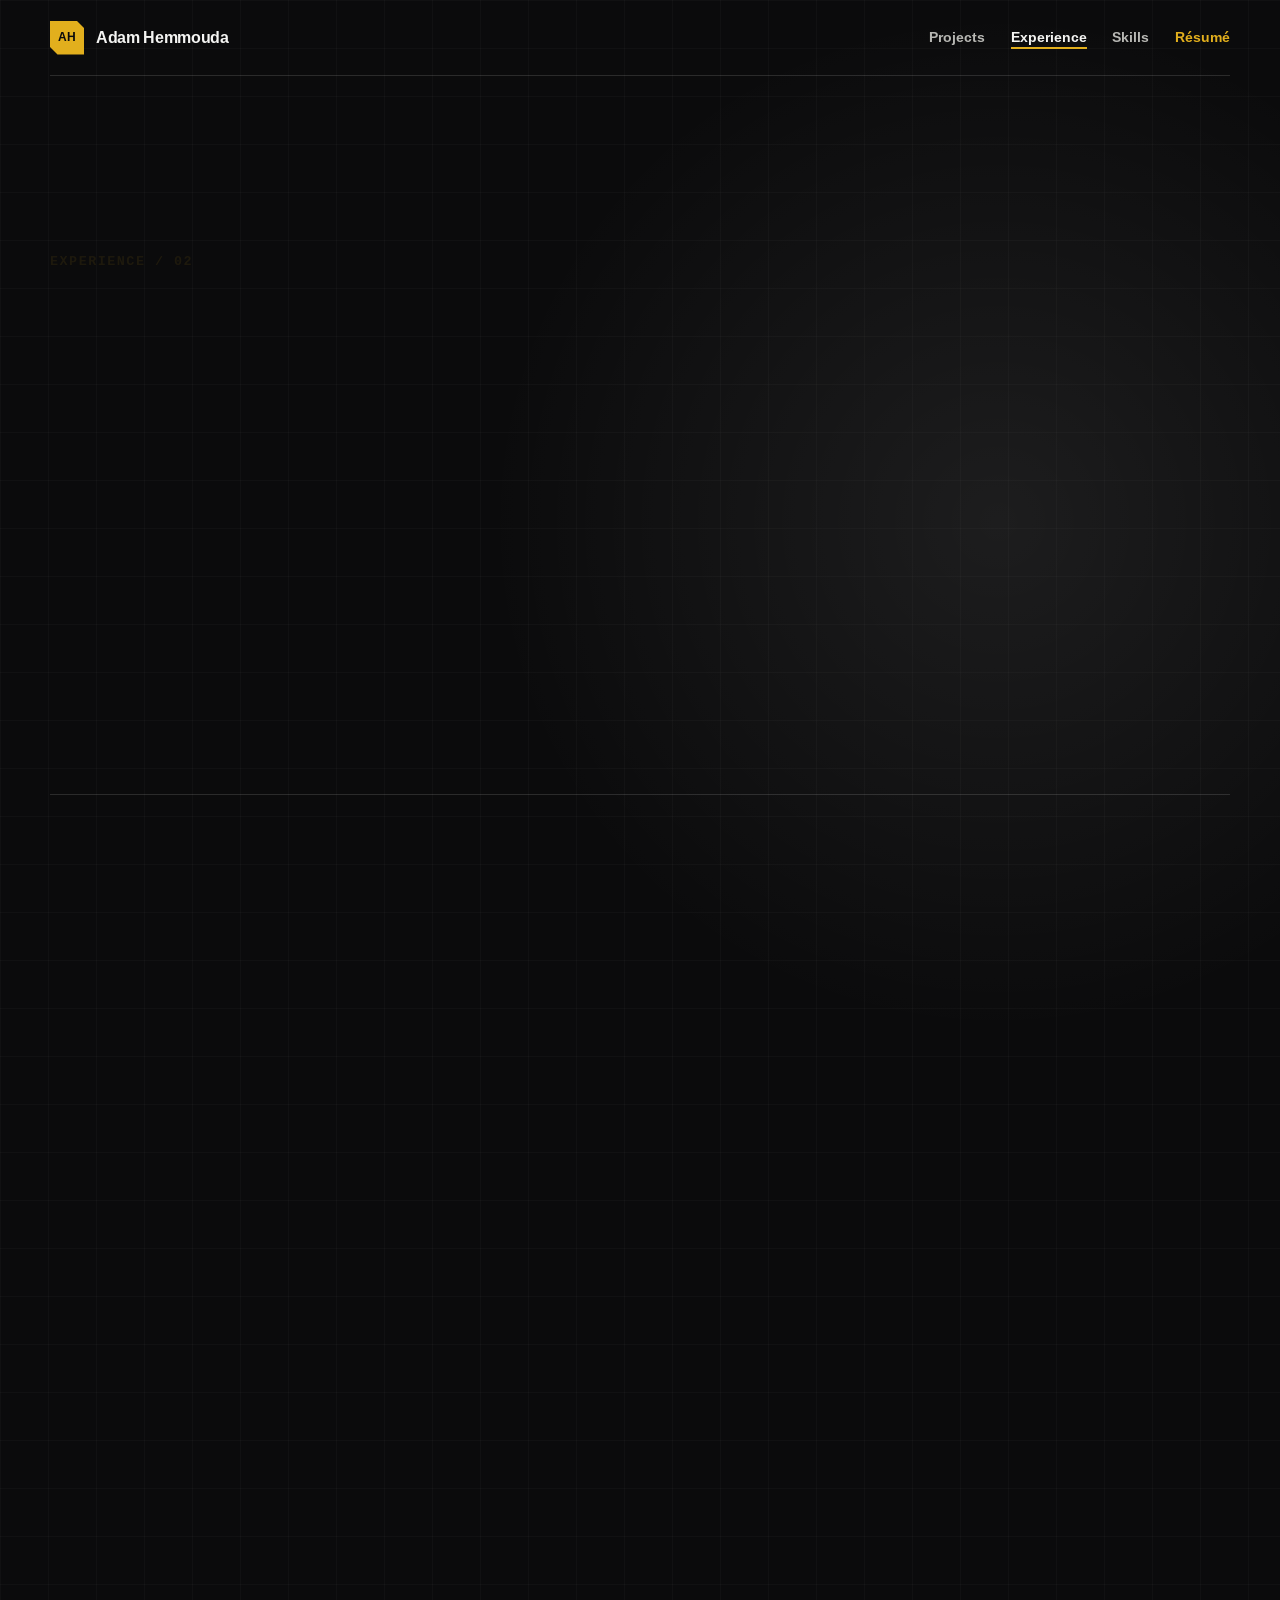
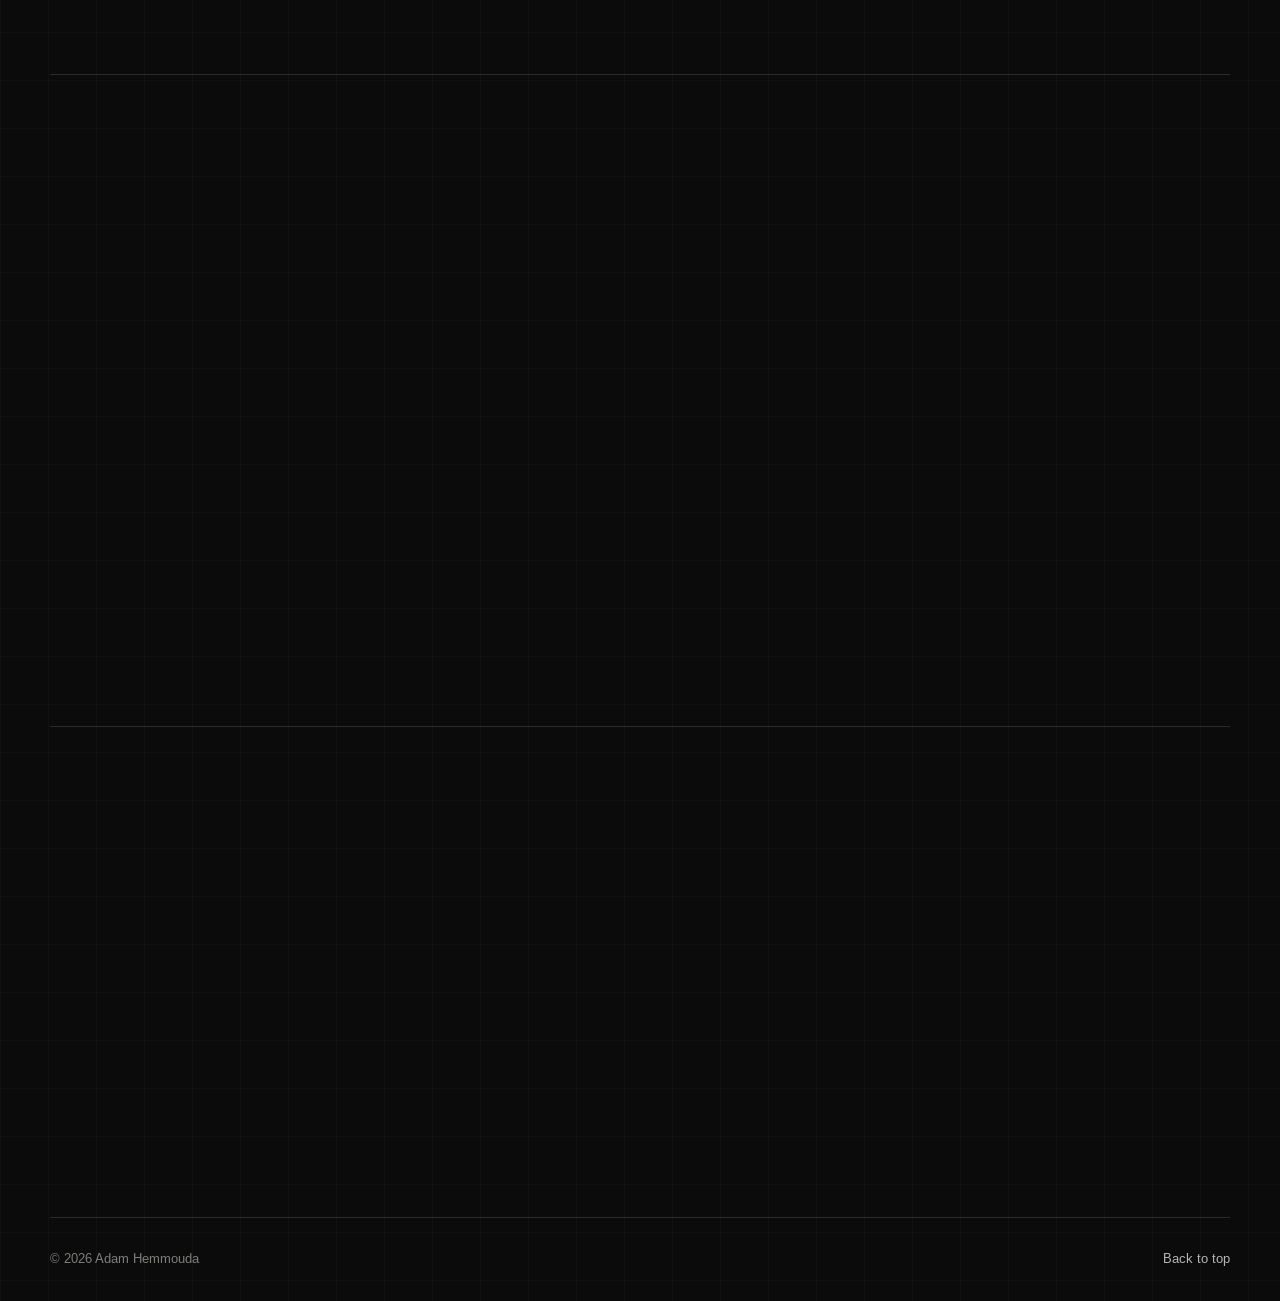
==== experience/index.html @ d77b649f "Build engineering portfolio site" ====
<!doctype html>
<html lang="en">
  <head>
    <meta charset="utf-8" />
    <meta name="viewport" content="width=device-width, initial-scale=1" />
    <meta name="theme-color" content="#19191b" />
    <meta name="description" content="Engineering and leadership experience from Adam Hemmouda across the U.S. Army and electronics manufacturing." />
    <meta name="referrer" content="strict-origin-when-cross-origin" />
    <meta name="color-scheme" content="dark" />
    <meta http-equiv="Content-Security-Policy" content="default-src 'self'; base-uri 'self'; object-src 'none'; script-src 'self'; style-src 'self'; img-src 'self' data:; font-src 'self'; connect-src 'self'; form-action 'self'; upgrade-insecure-requests" />
    <link rel="canonical" href="https://adamhemmouda.com/experience/" />
    <link rel="icon" type="image/svg+xml" href="/favicon.svg" />
    <link rel="manifest" href="/manifest.webmanifest" />
    <title>Experience | Adam Hemmouda</title>
    <link rel="stylesheet" href="/styles.css" />
  </head>
  <body>
    <a class="skip-link" href="#main">Skip to content</a>
    <header class="site-header">
      <a class="wordmark" href="/" aria-label="Adam Hemmouda home"><span class="wordmark-mark" aria-hidden="true">AH</span><span>Adam Hemmouda</span></a>
      <button class="menu-toggle" type="button" aria-expanded="false" aria-controls="primary-nav"><span>Menu</span><span class="menu-lines" aria-hidden="true"></span></button>
      <nav id="primary-nav" aria-label="Primary navigation">
        <a href="/projects/">Projects</a>
        <a class="active" href="/experience/" aria-current="page">Experience</a>
        <a href="/skills/">Skills</a>
        <a class="nav-resume" href="/output/pdf/Adam_Hemmouda_Resume_Public.pdf" download>Résumé</a>
      </nav>
    </header>

    <main id="main">
      <section class="page-hero" id="top">
        <p class="eyebrow">Experience / 02</p>
        <h1>Engineering discipline. Operational leadership.</h1>
        <p class="hero-summary">Experience spanning military leadership, electronics manufacturing, software-enabled process improvement, and technical communication.</p>
      </section>

      <section class="section-shell">
        <div class="timeline">
          <article class="timeline-item">
            <div class="timeline-meta"><span>2026—Present</span><span>Leadership</span></div>
            <div><h2 class="timeline-title">Second Lieutenant, Signal Corps Officer</h2><p class="organization">United States Army · Infantry Branch Detail</p><p>Commissioned through RIT Army ROTC. As cadet Task Force OIC, led a 170+ person training operation coordinated across four ROTC programs.</p></div>
          </article>
          <article class="timeline-item">
            <div class="timeline-meta"><span>2025—2026</span><span>Engineering</span></div>
            <div><h2 class="timeline-title">Junior Manufacturing Engineer</h2><p class="organization">Simcona Electronics Corp.</p><p>Built a TCP/IP and SQL approval application, prepared production documentation with a four-person engineering team, and authored a 127-page illustrated configuration and troubleshooting manual.</p></div>
          </article>
          <article class="timeline-item">
            <div class="timeline-meta"><span>2024—2025</span><span>Manufacturing</span></div>
            <div><h2 class="timeline-title">Control Panel Manufacturing &amp; Inspection Co-op</h2><p class="organization">Simcona Electronics Corp.</p><p>Prototyped an adjustable workstation, developed a QR-enabled Python labeling tool, and established a batch workflow that produced 50 units against a 20-unit weekly quota on one configuration.</p></div>
          </article>
        </div>
      </section>

      <section class="section-shell leadership-section" aria-labelledby="leadership-title">
        <div><p class="section-index">OPERATING PRINCIPLES / 03</p><h2 id="leadership-title">Lead with intent. Verify with evidence.</h2></div>
        <ol class="principles">
          <li><span>01</span><div><strong>Make the system visible.</strong><p>Use diagrams, reviews, and documentation so every contributor understands interfaces, constraints, and decisions.</p></div></li>
          <li><span>02</span><div><strong>Build for the operator.</strong><p>Treat usability, traceability, maintainability, and training as engineering requirements.</p></div></li>
          <li><span>03</span><div><strong>Close the loop.</strong><p>Connect test results and production feedback to the next design decision, then document the learning.</p></div></li>
        </ol>
      </section>

      <section class="contact-section"><div><p class="section-index">NEXT / 04</p><h2>Explore the technical foundation.</h2></div><div class="contact-actions"><a class="button button-primary" href="/skills/">View skills</a><a class="button button-secondary" href="/projects/">View projects</a></div></section>
    </main>

    <footer class="site-footer"><p>© <span id="year">2026</span> Adam Hemmouda</p><button id="install-app" type="button" hidden>Install portfolio</button><p id="install-note" class="install-note" role="status" aria-live="polite"></p><a href="#top">Back to top</a></footer>
    <script src="/app.js" defer></script>
  </body>
</html>
---- styles.css ----
@font-face {
  font-family: "Liberation Sans";
  src: url("assets/fonts/LiberationSans-Regular.ttf") format("truetype");
  font-style: normal;
  font-weight: 400;
  font-display: swap;
}

@font-face {
  font-family: "Liberation Sans";
  src: url("assets/fonts/LiberationSans-Italic.ttf") format("truetype");
  font-style: italic;
  font-weight: 400;
  font-display: swap;
}

@font-face {
  font-family: "Liberation Sans";
  src: url("assets/fonts/LiberationSans-Bold.ttf") format("truetype");
  font-style: normal;
  font-weight: 700;
  font-display: swap;
}

@font-face {
  font-family: "Liberation Sans";
  src: url("assets/fonts/LiberationSans-BoldItalic.ttf") format("truetype");
  font-style: italic;
  font-weight: 700;
  font-display: swap;
}

:root {
  --ink: #f4f4f2;
  --muted: #b7b7b3;
  --dim: #7e7e7a;
  --navy-950: #0b0b0c;
  --navy-900: #111113;
  --navy-850: #19191b;
  --navy-800: #242427;
  --line: rgba(255, 255, 255, 0.13);
  --line-strong: rgba(255, 255, 255, 0.28);
  --amber: #e2af1d;
  --amber-bright: #f0c33d;
  --silver: #d5d5d0;
  --max-width: 1180px;
}

* { box-sizing: border-box; }

html {
  scroll-behavior: smooth;
  background: var(--navy-950);
}

body {
  margin: 0;
  color: var(--ink);
  background:
    linear-gradient(rgba(255,255,255,.025) 1px, transparent 1px),
    linear-gradient(90deg, rgba(255,255,255,.025) 1px, transparent 1px),
    radial-gradient(circle at 78% 18%, rgba(255, 255, 255, .075), transparent 32rem),
    var(--navy-950);
  background-size: 48px 48px, 48px 48px, auto, auto;
  font-family: "Liberation Sans", Arial, sans-serif;
  font-size: 1rem;
  line-height: 1.6;
  min-height: 100vh;
}

a { color: inherit; }

.skip-link {
  position: fixed;
  left: 1rem;
  top: 1rem;
  padding: .7rem 1rem;
  color: var(--navy-950);
  background: var(--amber);
  transform: translateY(-180%);
  transition: transform .2s ease;
  z-index: 100;
}

.skip-link:focus { transform: translateY(0); }

.site-header {
  width: min(calc(100% - 3rem), var(--max-width));
  min-height: 76px;
  margin: 0 auto;
  display: flex;
  align-items: center;
  justify-content: space-between;
  gap: 2rem;
  border-bottom: 1px solid var(--line);
}

.wordmark {
  display: inline-flex;
  align-items: center;
  gap: .75rem;
  text-decoration: none;
  font-weight: 700;
  letter-spacing: -.02em;
}

.wordmark-mark {
  display: grid;
  place-items: center;
  width: 34px;
  height: 34px;
  color: var(--navy-950);
  background: var(--amber);
  clip-path: polygon(0 0, 78% 0, 100% 22%, 100% 100%, 22% 100%, 0 78%);
  font-size: .78rem;
  letter-spacing: -.04em;
}

nav { display: flex; align-items: center; gap: 1.6rem; }
nav a {
  color: var(--muted);
  text-decoration: none;
  font-size: .9rem;
  font-weight: 650;
}
nav a:hover, nav a:focus-visible { color: var(--ink); }
nav a.active {
  color: var(--ink);
  box-shadow: inset 0 -2px 0 var(--amber);
}
.nav-resume { color: var(--amber); }

.menu-toggle {
  display: none;
  color: var(--ink);
  background: transparent;
  border: 0;
  font: 700 .82rem/1 "SFMono-Regular", Consolas, monospace;
  text-transform: uppercase;
  letter-spacing: .08em;
}

.hero {
  width: min(calc(100% - 3rem), var(--max-width));
  min-height: 650px;
  margin: 0 auto;
  padding: clamp(4.5rem, 9vw, 8rem) 0 5rem;
  display: grid;
  grid-template-columns: minmax(0, 1.35fr) minmax(290px, .65fr);
  align-items: center;
  gap: clamp(3rem, 8vw, 7rem);
}

.page-hero {
  width: min(calc(100% - 3rem), var(--max-width));
  min-height: 500px;
  margin: 0 auto;
  padding: clamp(5rem, 12vw, 9rem) 0 5rem;
  display: flex;
  flex-direction: column;
  justify-content: center;
  border-bottom: 1px solid var(--line);
}

.page-hero h1 { max-width: 12ch; }
.page-hero .hero-summary { max-width: 66ch; }

.eyebrow, .section-index {
  margin: 0 0 1rem;
  color: var(--amber);
  font-family: "SFMono-Regular", Consolas, "Liberation Mono", monospace;
  font-size: .84rem;
  font-weight: 700;
  letter-spacing: .11em;
  text-transform: uppercase;
}

h1, h2 { margin: 0; line-height: 1.02; letter-spacing: -.055em; }
h1 { max-width: 13ch; font-size: clamp(3.1rem, 7vw, 6.7rem); }
h2 { max-width: 13ch; font-size: clamp(2.2rem, 5vw, 4.5rem); }

.hero-summary {
  max-width: 64ch;
  margin: 1.8rem 0 0;
  color: var(--muted);
  font-size: clamp(1.05rem, 1.8vw, 1.22rem);
}

.hero-actions { display: flex; flex-wrap: wrap; gap: .8rem; margin-top: 2rem; }
.button {
  display: inline-flex;
  align-items: center;
  justify-content: center;
  min-height: 48px;
  padding: .7rem 1.1rem;
  border: 1px solid var(--line-strong);
  text-decoration: none;
  font-size: .92rem;
  font-weight: 750;
}
.button-primary { color: var(--navy-950); background: var(--amber); border-color: var(--amber); }
.button-primary:hover { background: var(--amber-bright); }
.button-secondary:hover { border-color: var(--amber); color: var(--amber); }

.mission-board {
  position: relative;
  overflow: hidden;
  padding: 1.4rem;
  background: linear-gradient(145deg, rgba(37,37,40,.97), rgba(17,17,19,.98));
  border: 1px solid var(--line-strong);
  box-shadow: 16px 16px 0 rgba(0,0,0,.22);
}

.mission-board::before {
  content: "";
  position: absolute;
  inset: 0;
  background: linear-gradient(135deg, transparent 48%, rgba(245,194,66,.09) 48.2%, transparent 48.6%);
  pointer-events: none;
}

.board-header {
  display: flex;
  justify-content: space-between;
  padding-bottom: 1rem;
  border-bottom: 1px solid var(--line);
  color: var(--dim);
  font: 700 .76rem/1.2 "SFMono-Regular", Consolas, monospace;
  letter-spacing: .12em;
}
.status { color: var(--amber); }
.mission-board dl { margin: 1.3rem 0 1.8rem; }
.mission-board dl div { padding: .95rem 0; border-bottom: 1px solid var(--line); }
.mission-board dt { color: var(--dim); font: 700 .72rem/1.2 "SFMono-Regular", Consolas, monospace; text-transform: uppercase; letter-spacing: .1em; }
.mission-board dd { margin: .4rem 0 0; color: var(--ink); font-weight: 680; }

.signal-grid { display: grid; grid-template-columns: repeat(4, 1fr); gap: .55rem; }
.signal-grid span { height: 7px; background: #d8d8d4; opacity: .75; }
.signal-grid span:nth-child(2) { opacity: .32; }
.signal-grid span:nth-child(3) { background: var(--amber); }

.proof-strip {
  display: grid;
  grid-template-columns: repeat(3, 1fr);
  width: min(calc(100% - 3rem), var(--max-width));
  margin: 0 auto;
  border-top: 1px solid var(--line);
  border-bottom: 1px solid var(--line);
}
.proof-strip div { display: flex; align-items: baseline; gap: .9rem; padding: 1.3rem 1.5rem; border-right: 1px solid var(--line); }
.proof-strip div:last-child { border-right: 0; }
.proof-strip strong { color: var(--amber); font: 760 1.7rem/1 "SFMono-Regular", Consolas, monospace; }
.proof-strip span { color: var(--muted); font-size: .86rem; line-height: 1.35; }

.section-shell {
  width: min(calc(100% - 3rem), var(--max-width));
  margin: 0 auto;
  padding: clamp(5.5rem, 10vw, 8.5rem) 0;
  border-bottom: 1px solid var(--line);
}

.section-heading {
  display: grid;
  grid-template-columns: 1.2fr .8fr;
  align-items: end;
  gap: 3rem;
  margin-bottom: 3.5rem;
}
.section-heading > p { max-width: 52ch; margin: 0; color: var(--muted); }
.compact-heading { grid-template-columns: 1fr; }

h3 { margin: 0; font-size: clamp(1.25rem, 2.1vw, 1.65rem); line-height: 1.2; letter-spacing: -.025em; }

.project-title,
.timeline-title,
.capability-title {
  max-width: none;
  font-size: clamp(1.25rem, 2.1vw, 1.65rem);
  line-height: 1.2;
  letter-spacing: -.025em;
}

.portal-grid {
  display: grid;
  grid-template-columns: repeat(3, 1fr);
  border-top: 1px solid var(--line-strong);
  border-left: 1px solid var(--line-strong);
}

.portal-card {
  min-height: 330px;
  padding: 2rem;
  display: flex;
  flex-direction: column;
  color: var(--ink);
  background: rgba(20,20,22,.78);
  border-right: 1px solid var(--line-strong);
  border-bottom: 1px solid var(--line-strong);
  text-decoration: none;
  transition: background-color .25s ease, box-shadow .25s ease, transform .25s ease;
}

.portal-card:hover,
.portal-card:focus-visible {
  background: var(--navy-800);
  box-shadow: inset 0 4px 0 var(--amber);
  transform: translateY(-4px);
}

.portal-number {
  margin-bottom: auto;
  color: var(--amber);
  font: 700 .8rem/1 "SFMono-Regular", Consolas, monospace;
}

.portal-card p { color: var(--muted); }
.portal-card strong { margin-top: 2rem; color: var(--silver); font-size: .9rem; }

.project-card {
  display: grid;
  grid-template-columns: 1fr .82fr;
  gap: clamp(2rem, 6vw, 5rem);
  padding: clamp(1.5rem, 4vw, 3rem);
  background: rgba(25, 25, 27, .9);
  border: 1px solid var(--line-strong);
}
.project-kicker { margin: 0 0 .7rem; color: #d5d5d0; font: 700 .76rem/1.4 "SFMono-Regular", Consolas, monospace; text-transform: uppercase; letter-spacing: .09em; }
.project-copy > p:not(.project-kicker) { color: var(--muted); }
.project-details { margin: 1.5rem 0 0; padding: 0; list-style: none; }
.project-details li { position: relative; padding: .6rem 0 .6rem 1.4rem; color: var(--muted); border-top: 1px solid var(--line); }
.project-details li::before { content: ""; position: absolute; left: 0; top: 1.12rem; width: 6px; height: 6px; background: var(--amber); }

.system-map {
  min-height: 420px;
  padding: 1.2rem;
  display: flex;
  flex-direction: column;
  justify-content: center;
  background:
    linear-gradient(rgba(255,255,255,.055) 1px, transparent 1px),
    linear-gradient(90deg, rgba(255,255,255,.055) 1px, transparent 1px),
    #101012;
  background-size: 24px 24px;
  border: 1px solid var(--line);
}
.map-label { margin-bottom: 1.2rem; color: var(--dim); font: 700 .72rem/1 "SFMono-Regular", Consolas, monospace; letter-spacing: .1em; }
.system-node { padding: 1rem 1.1rem; display: flex; align-items: center; justify-content: space-between; gap: 1rem; border: 1px solid var(--line-strong); background: rgba(31,31,34,.96); }
.system-node.active { border-color: var(--amber); box-shadow: inset 4px 0 0 var(--amber); }
.system-node small { color: var(--dim); font: 700 .68rem/1 "SFMono-Regular", Consolas, monospace; letter-spacing: .08em; }
.system-node strong { text-align: right; font-size: .95rem; }
.system-link { width: 1px; height: 34px; margin-left: 2.1rem; background: #bdbdb8; position: relative; }
.system-link::after { content: ""; position: absolute; left: -3px; bottom: -1px; width: 7px; height: 7px; border-right: 1px solid #bdbdb8; border-bottom: 1px solid #bdbdb8; transform: rotate(45deg); }
.map-footer { margin-top: 1.3rem; display: flex; flex-wrap: wrap; gap: .5rem; }
.map-footer span, .planned-notes span { padding: .35rem .55rem; color: var(--muted); border: 1px solid var(--line); font: 650 .72rem/1.3 "SFMono-Regular", Consolas, monospace; }

.project-brief-grid {
  display: grid;
  grid-template-columns: repeat(2, 1fr);
  border-top: 1px solid var(--line-strong);
  border-left: 1px solid var(--line-strong);
}

.project-brief {
  min-height: 280px;
  padding: 2rem;
  background: rgba(20,20,22,.78);
  border-right: 1px solid var(--line-strong);
  border-bottom: 1px solid var(--line-strong);
}

.project-brief > p:last-child { color: var(--muted); }

.timeline { border-top: 1px solid var(--line-strong); }
.timeline-item { display: grid; grid-template-columns: minmax(170px, .35fr) 1fr; gap: 2rem; padding: 2rem 0; border-bottom: 1px solid var(--line); }
.timeline-meta { display: flex; flex-direction: column; gap: .4rem; color: var(--dim); font: 650 .76rem/1.4 "SFMono-Regular", Consolas, monospace; text-transform: uppercase; letter-spacing: .07em; }
.timeline-item p { max-width: 72ch; margin: .75rem 0 0; color: var(--muted); }
.timeline-item .organization { margin-top: .3rem; color: #d7d7d2; font-weight: 700; }

.capability-grid { display: grid; grid-template-columns: repeat(2, 1fr); border-top: 1px solid var(--line-strong); border-left: 1px solid var(--line-strong); }
.capability-grid article { min-height: 260px; padding: 2rem; border-right: 1px solid var(--line-strong); border-bottom: 1px solid var(--line-strong); background: rgba(20,20,22,.78); }
.capability-grid article > span { display: inline-block; margin-bottom: 3.5rem; color: var(--amber); font: 700 .8rem/1 "SFMono-Regular", Consolas, monospace; }
.capability-grid p { color: var(--muted); }

.tool-bands { border-top: 1px solid var(--line-strong); }
.tool-band {
  display: grid;
  grid-template-columns: minmax(180px, .35fr) 1fr;
  gap: 2rem;
  padding: 1.45rem 0;
  border-bottom: 1px solid var(--line);
}
.tool-band strong { color: var(--silver); }
.tool-band p { margin: 0; color: var(--muted); }

.leadership-section { display: grid; grid-template-columns: .8fr 1.2fr; gap: clamp(3rem, 8vw, 7rem); }
.principles { margin: 0; padding: 0; list-style: none; border-top: 1px solid var(--line-strong); }
.principles li { display: grid; grid-template-columns: 42px 1fr; gap: 1rem; padding: 1.5rem 0; border-bottom: 1px solid var(--line); }
.principles li > span { color: var(--amber); font: 700 .77rem/1.4 "SFMono-Regular", Consolas, monospace; }
.principles p { margin: .35rem 0 0; color: var(--muted); }

.planned-notes { display: flex; flex-wrap: wrap; gap: .7rem; }

.contact-section {
  width: min(calc(100% - 3rem), var(--max-width));
  margin: 0 auto;
  padding: clamp(5.5rem, 10vw, 8.5rem) 0;
  display: grid;
  grid-template-columns: 1fr auto;
  align-items: end;
  gap: 3rem;
}
.contact-section h2 { max-width: 15ch; }
.contact-actions { display: flex; flex-direction: column; min-width: 190px; gap: .65rem; }

.site-footer {
  width: min(calc(100% - 3rem), var(--max-width));
  margin: 0 auto;
  min-height: 84px;
  display: flex;
  align-items: center;
  gap: 1.2rem;
  border-top: 1px solid var(--line);
  color: var(--dim);
  font-size: .8rem;
}
.site-footer p { margin: 0; }
.site-footer a { margin-left: auto; text-decoration: none; color: var(--muted); }
.site-footer button { color: var(--amber); background: transparent; border: 0; padding: .5rem; font: inherit; cursor: pointer; }
.install-note { max-width: 34ch; color: var(--muted); }

.js .reveal-section > * {
  opacity: 0;
  transform: translate3d(0, 34px, 0);
  transition:
    opacity .72s cubic-bezier(.2,.75,.25,1),
    transform .72s cubic-bezier(.2,.75,.25,1);
}

.js .reveal-section.is-visible > * {
  opacity: 1;
  transform: translate3d(0, 0, 0);
}

.js .reveal-section.is-visible > *:nth-child(2) { transition-delay: .11s; }
.js .reveal-section.is-visible > *:nth-child(3) { transition-delay: .2s; }
.js .reveal-section.is-visible > *:nth-child(4) { transition-delay: .29s; }

:focus-visible { outline: 3px solid var(--amber); outline-offset: 4px; }

@media (max-width: 800px) {
  .site-header { width: min(calc(100% - 2rem), var(--max-width)); min-height: 68px; }
  .menu-toggle { display: inline-flex; align-items: center; gap: .7rem; min-height: 44px; }
  .menu-lines, .menu-lines::before, .menu-lines::after { display: block; width: 19px; height: 1px; background: currentColor; content: ""; }
  .menu-lines { position: relative; }
  .menu-lines::before { position: absolute; top: -6px; }
  .menu-lines::after { position: absolute; top: 6px; }
  nav { display: none; position: absolute; top: 68px; left: 1rem; right: 1rem; padding: 1rem; flex-direction: column; align-items: stretch; background: var(--navy-850); border: 1px solid var(--line-strong); z-index: 20; }
  nav.open { display: flex; }
  nav a { min-height: 44px; display: flex; align-items: center; border-bottom: 1px solid var(--line); }
  .hero { width: min(calc(100% - 2rem), var(--max-width)); min-height: auto; padding: 4.5rem 0 3.5rem; grid-template-columns: 1fr; gap: 3rem; }
  .page-hero { width: min(calc(100% - 2rem), var(--max-width)); min-height: 430px; padding: 4.5rem 0 3.5rem; }
  h1 { font-size: clamp(3rem, 15vw, 5rem); }
  .mission-board { box-shadow: 9px 9px 0 rgba(0,0,0,.22); }
  .proof-strip { width: min(calc(100% - 2rem), var(--max-width)); grid-template-columns: 1fr; }
  .proof-strip div { border-right: 0; border-bottom: 1px solid var(--line); }
  .proof-strip div:last-child { border-bottom: 0; }
  .section-shell, .contact-section, .site-footer { width: min(calc(100% - 2rem), var(--max-width)); }
  .section-heading, .project-card, .leadership-section, .contact-section { grid-template-columns: 1fr; }
  .section-heading { align-items: start; gap: 1.5rem; }
  .timeline-item { grid-template-columns: 1fr; gap: 1rem; }
  .timeline-meta { flex-direction: row; justify-content: space-between; }
  .portal-grid, .project-brief-grid, .capability-grid { grid-template-columns: 1fr; }
  .portal-card { min-height: 270px; }
  .capability-grid article { min-height: 220px; }
  .tool-band { grid-template-columns: 1fr; gap: .45rem; }
  .contact-actions { min-width: 0; }
  .site-footer { padding: 1.2rem 0; flex-wrap: wrap; }
  .site-footer a { margin-left: auto; }
}

@media (max-width: 480px) {
  .wordmark > span:last-child { display: none; }
  h1 { font-size: clamp(2.75rem, 15vw, 4rem); }
  .hero-actions, .contact-actions { flex-direction: column; }
  .button { width: 100%; }
  .proof-strip div { padding-inline: 1rem; }
  .project-card, .capability-grid article { padding: 1.25rem; }
  .system-map { min-height: 370px; }
}

@media (prefers-reduced-motion: reduce) {
  *, *::before, *::after { scroll-behavior: auto !important; transition: none !important; }
  .js .reveal-section > * { opacity: 1 !important; transform: none !important; }
}
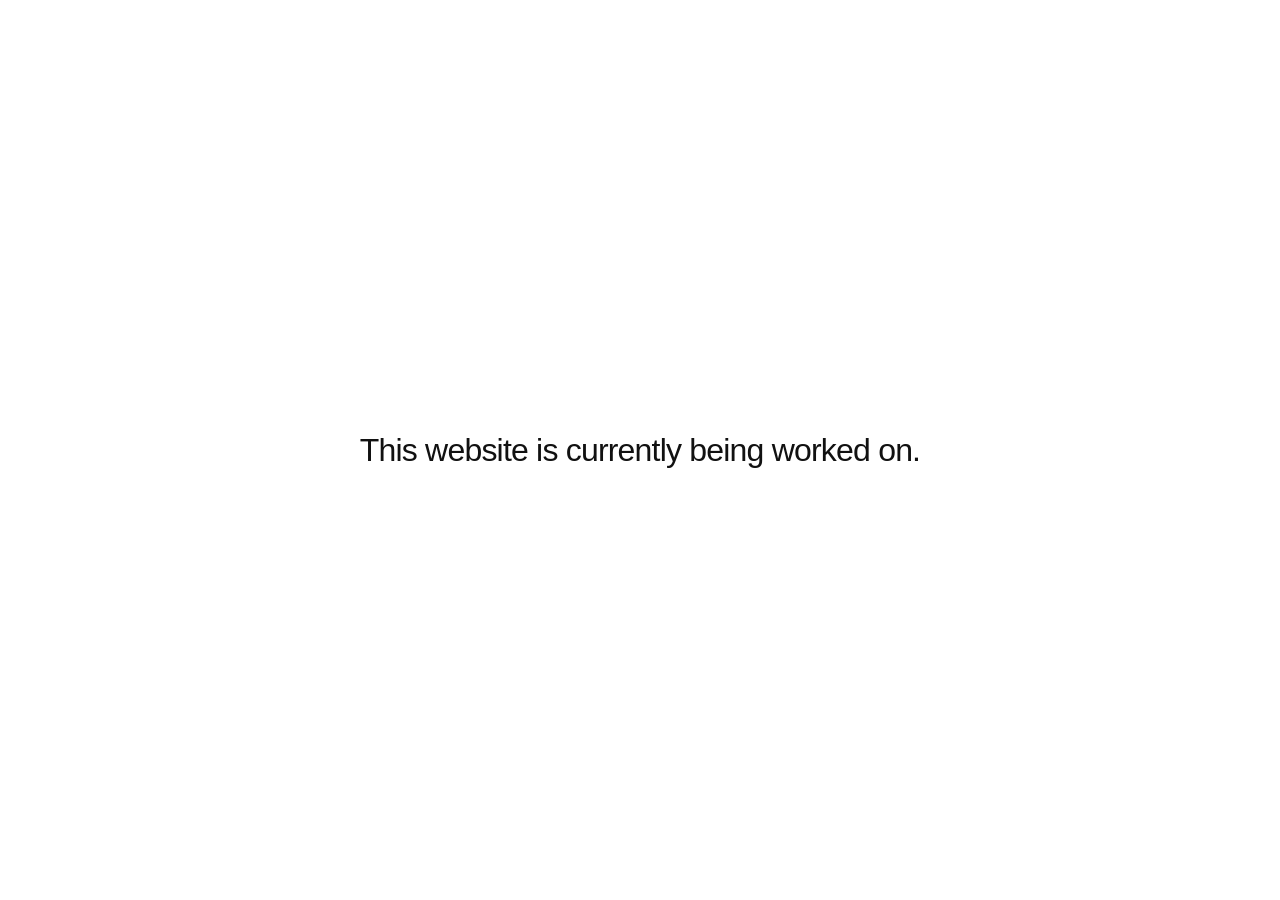
==== commit 378693d3: "Publish under construction page" ====
--- a/experience/index.html
+++ b/experience/index.html
@@ -3,67 +3,14 @@
   <head>
     <meta charset="utf-8" />
     <meta name="viewport" content="width=device-width, initial-scale=1" />
-    <meta name="theme-color" content="#19191b" />
-    <meta name="description" content="Engineering and leadership experience from Adam Hemmouda across the U.S. Army and electronics manufacturing." />
-    <meta name="referrer" content="strict-origin-when-cross-origin" />
-    <meta name="color-scheme" content="dark" />
-    <meta http-equiv="Content-Security-Policy" content="default-src 'self'; base-uri 'self'; object-src 'none'; script-src 'self'; style-src 'self'; img-src 'self' data:; font-src 'self'; connect-src 'self'; form-action 'self'; upgrade-insecure-requests" />
-    <link rel="canonical" href="https://adamhemmouda.com/experience/" />
-    <link rel="icon" type="image/svg+xml" href="/favicon.svg" />
-    <link rel="manifest" href="/manifest.webmanifest" />
-    <title>Experience | Adam Hemmouda</title>
-    <link rel="stylesheet" href="/styles.css" />
+    <meta name="theme-color" content="#ffffff" />
+    <meta name="description" content="Adam Hemmouda's website is currently being worked on." />
+    <title>Under Construction | Adam Hemmouda</title>
+    <link rel="stylesheet" href="/maintenance.css?v=1" />
   </head>
   <body>
-    <a class="skip-link" href="#main">Skip to content</a>
-    <header class="site-header">
-      <a class="wordmark" href="/" aria-label="Adam Hemmouda home"><span class="wordmark-mark" aria-hidden="true">AH</span><span>Adam Hemmouda</span></a>
-      <button class="menu-toggle" type="button" aria-expanded="false" aria-controls="primary-nav"><span>Menu</span><span class="menu-lines" aria-hidden="true"></span></button>
-      <nav id="primary-nav" aria-label="Primary navigation">
-        <a href="/projects/">Projects</a>
-        <a class="active" href="/experience/" aria-current="page">Experience</a>
-        <a href="/skills/">Skills</a>
-        <a class="nav-resume" href="/output/pdf/Adam_Hemmouda_Resume_Public.pdf" download>Résumé</a>
-      </nav>
-    </header>
-
-    <main id="main">
-      <section class="page-hero" id="top">
-        <p class="eyebrow">Experience / 02</p>
-        <h1>Engineering discipline. Operational leadership.</h1>
-        <p class="hero-summary">Experience spanning military leadership, electronics manufacturing, software-enabled process improvement, and technical communication.</p>
-      </section>
-
-      <section class="section-shell">
-        <div class="timeline">
-          <article class="timeline-item">
-            <div class="timeline-meta"><span>2026—Present</span><span>Leadership</span></div>
-            <div><h2 class="timeline-title">Second Lieutenant, Signal Corps Officer</h2><p class="organization">United States Army · Infantry Branch Detail</p><p>Commissioned through RIT Army ROTC. As cadet Task Force OIC, led a 170+ person training operation coordinated across four ROTC programs.</p></div>
-          </article>
-          <article class="timeline-item">
-            <div class="timeline-meta"><span>2025—2026</span><span>Engineering</span></div>
-            <div><h2 class="timeline-title">Junior Manufacturing Engineer</h2><p class="organization">Simcona Electronics Corp.</p><p>Built a TCP/IP and SQL approval application, prepared production documentation with a four-person engineering team, and authored a 127-page illustrated configuration and troubleshooting manual.</p></div>
-          </article>
-          <article class="timeline-item">
-            <div class="timeline-meta"><span>2024—2025</span><span>Manufacturing</span></div>
-            <div><h2 class="timeline-title">Control Panel Manufacturing &amp; Inspection Co-op</h2><p class="organization">Simcona Electronics Corp.</p><p>Prototyped an adjustable workstation, developed a QR-enabled Python labeling tool, and established a batch workflow that produced 50 units against a 20-unit weekly quota on one configuration.</p></div>
-          </article>
-        </div>
-      </section>
-
-      <section class="section-shell leadership-section" aria-labelledby="leadership-title">
-        <div><p class="section-index">OPERATING PRINCIPLES / 03</p><h2 id="leadership-title">Lead with intent. Verify with evidence.</h2></div>
-        <ol class="principles">
-          <li><span>01</span><div><strong>Make the system visible.</strong><p>Use diagrams, reviews, and documentation so every contributor understands interfaces, constraints, and decisions.</p></div></li>
-          <li><span>02</span><div><strong>Build for the operator.</strong><p>Treat usability, traceability, maintainability, and training as engineering requirements.</p></div></li>
-          <li><span>03</span><div><strong>Close the loop.</strong><p>Connect test results and production feedback to the next design decision, then document the learning.</p></div></li>
-        </ol>
-      </section>
-
-      <section class="contact-section"><div><p class="section-index">NEXT / 04</p><h2>Explore the technical foundation.</h2></div><div class="contact-actions"><a class="button button-primary" href="/skills/">View skills</a><a class="button button-secondary" href="/projects/">View projects</a></div></section>
+    <main aria-labelledby="status-title">
+      <h1 id="status-title">This website is currently being worked on.</h1>
     </main>
-
-    <footer class="site-footer"><p>© <span id="year">2026</span> Adam Hemmouda</p><button id="install-app" type="button" hidden>Install portfolio</button><p id="install-note" class="install-note" role="status" aria-live="polite"></p><a href="#top">Back to top</a></footer>
-    <script src="/app.js" defer></script>
   </body>
 </html>
--- a/maintenance.css
+++ b/maintenance.css
@@ -0,0 +1,29 @@
+html {
+  min-height: 100%;
+  background: #ffffff;
+}
+
+body {
+  min-height: 100vh;
+  min-height: 100svh;
+  margin: 0;
+  padding: 1.5rem;
+  display: grid;
+  place-items: center;
+  box-sizing: border-box;
+  color: #111111;
+  background: #ffffff;
+  font-family: Arial, Helvetica, sans-serif;
+}
+
+main {
+  text-align: center;
+}
+
+h1 {
+  margin: 0;
+  font-size: clamp(1.25rem, 3vw, 2rem);
+  font-weight: 400;
+  line-height: 1.25;
+  letter-spacing: -0.025em;
+}
